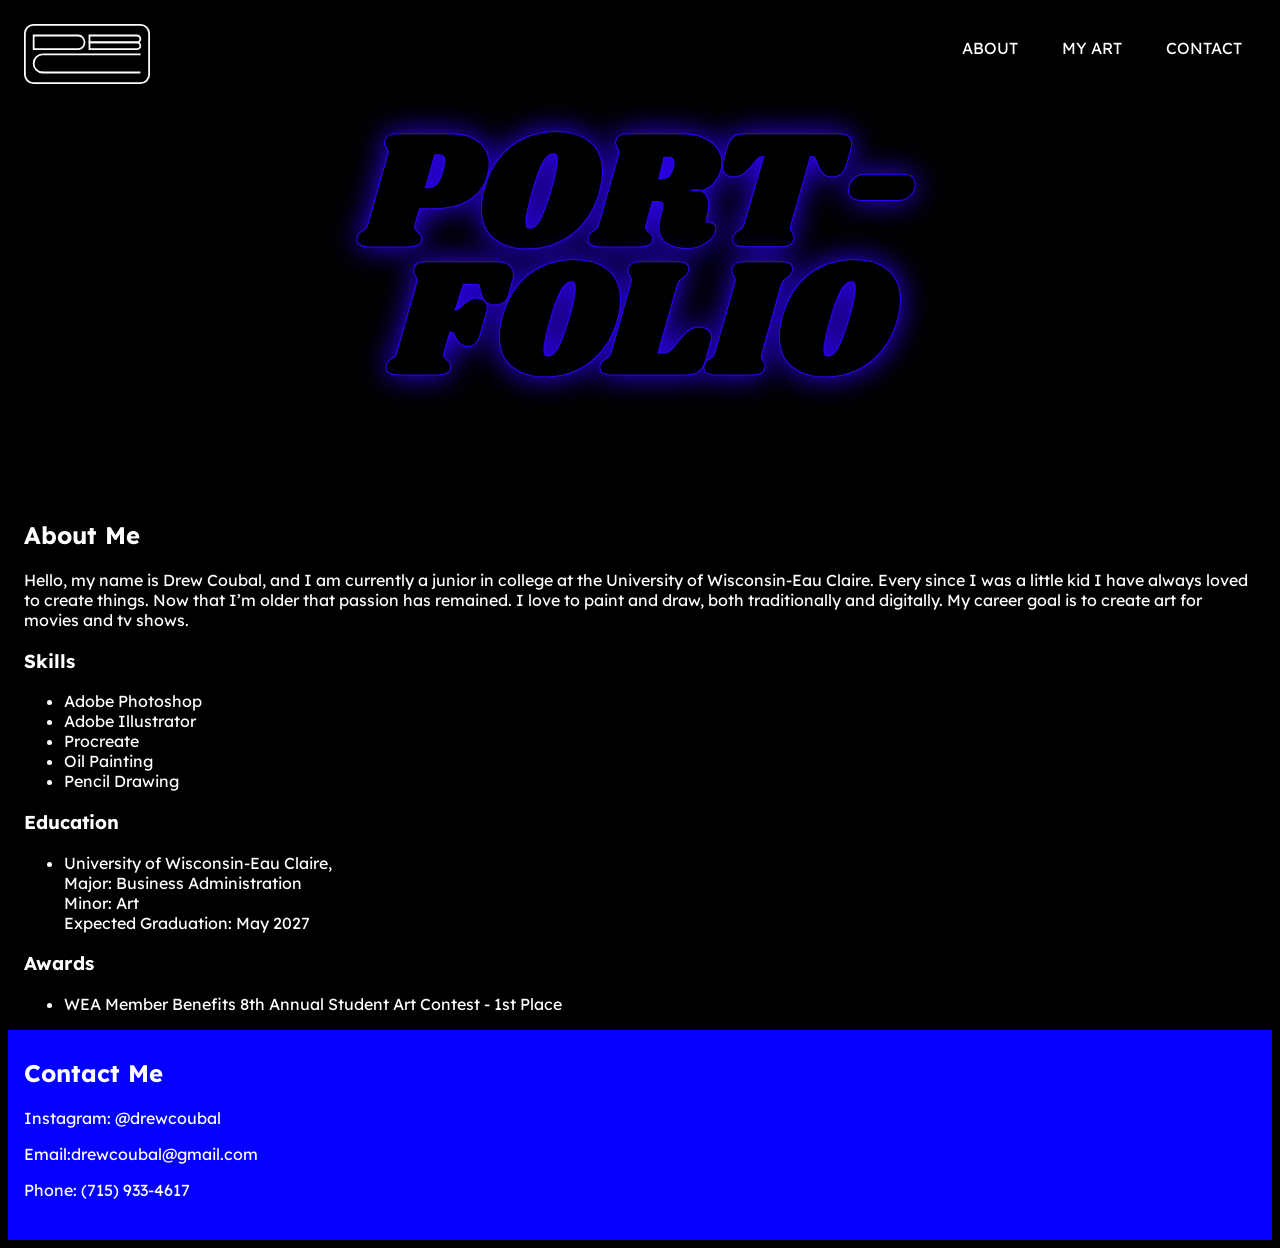
==== index.html @ 51d399b9 "Portfolio WIP" ====
<!DOCTYPE html>
<html lang="en">
<head>
    <meta charset="UTF-8">
    <meta name="viewport" content="width=device-width, initial-scale=1.0">
    <title>Drew Coubal's Portfolio</title>
    <link rel="stylesheet" href="style.css">
    <link rel="preconnect" href="https://fonts.googleapis.com">
<link rel="preconnect" href="https://fonts.gstatic.com" crossorigin>
<link href="https://fonts.googleapis.com/css2?family=Lexend+Deca:wght@100..900&family=Roboto:ital,wght@0,100..900;1,100..900&display=swap" rel="stylesheet">
<link rel="preconnect" href="https://fonts.googleapis.com">
<link rel="preconnect" href="https://fonts.gstatic.com" crossorigin>
<link href="https://fonts.googleapis.com/css2?family=Shrikhand&display=swap" rel="stylesheet">
</head>
<body>
    <header>
        <img src="images/portfolio_logo_white_ill.svg" href="index.html" alt="logo that Drew Coubal created for his portfolio that combines the initails of his name. The D and B are next to each other and the C for his lat name is below them." >
        <nav>
            <a href="index.html#about">ABOUT</a>
            <a href="art.html">MY ART</a>
            <a href="index.html#contact">CONTACT</a>
        </nav>
    </header>
    <main>
        <section class="title">
            <h1>PORT-<br>FOLIO</h1>

        </section>
        <section id="about" class="about">
            <h2>About Me</h2>
                <div>
                    <p>Hello, my name is Drew Coubal, and I am currently a junior in college at the University of Wisconsin-Eau Claire. Every since I was a little kid I have always loved to create things.  Now that I’m older that passion has remained. I love to paint and draw, both traditionally and digitally. My career goal is to create art for movies and tv shows.</p>
                </div>
                <div>
                    <h3>Skills</h3>
                    <ul>
                        <li>Adobe Photoshop</li>
                        <li>Adobe Illustrator</li>
                        <li>Procreate</li>
                        <li>Oil Painting</li>
                        <li>Pencil Drawing</li>
                    </ul>
                </div>
                <div>
                    <h3>Education</h3>
                    <ul>
                        <li>University of Wisconsin-Eau Claire,<br>Major: Business Administration<br>Minor: Art<br>Expected Graduation: May 2027</li>
                    </ul>
                </div>
                <div>
                    <h3>Awards</h3>
                    <ul>
                        <li>WEA Member Benefits 8th Annual Student Art Contest - 1st Place</li>
                    </ul>
                </div>
        </section>
        <section id="contact" class="contact">
            <div>
                <h2>Contact Me</h2>
                <p>Instagram: @drewcoubal</p>
                <p>Email:drewcoubal@gmail.com</p>
                <p>Phone: (715) 933-4617</p>
            </div>
            <div></div>

        </section>
    </main>
    
</body>
</html>
---- style.css ----
header{
    display: block;
}
header>img{
    width: 35%;
    margin: 1.5rem 9.75rem 1rem 9.75rem;
    
}
nav a{
    color: white;
    text-decoration: none;
    font-size: 1rem;
    text-align: center;
    padding: 22px;
}
nav{
    display: flex;
    justify-content: center;
}
nav a:hover{
    color: #0400ff;
    text-decoration: none;
}
body{
    background-color: black;
    color: white;
    font-family: lexend deca, sans-serif;
}
h1{
    color: black;
    font-family: Shrikhand, cursive;
    font-size: 6.75rem;
    -webkit-text-stroke: 1px rgb(51, 0, 255);
    margin: 2rem 10px 8rem;
    text-align: center;
    line-height:8rem ;
    text-shadow: 0px 0px 30px #2f00ff;
    
}
.about{
    margin: 0 1rem 0 1rem;
}
.myart{
    font-size: 5.5rem;
    margin-bottom: 0rem;
}
section>img{
    max-width: 90%;
    margin: 1rem 0.5rem 4.5rem 1.25rem;
}
.contact>div{
    background-color: #0400ff;
    padding: 0.5rem 0 0.5rem 1rem;
}
@media (min-width: 500px) {
    header>img{
        margin: 1rem 0 1rem 1rem;
        width: 10%
    }
    nav{
        display: flex;
        justify-content: flex-end;
        position:absolute;
        top: 1rem;
        right: 1rem;
    }
    h1{
        font-size: 10rem;
    }
    .myart{
        font-size: 10rem;
        padding-bottom: 4rem;
    }
    section>img{
        max-width: 40%;
        padding: 1rem;
       
    }
    .pieces{
        margin-left: 8rem;
        display: flex;
        align-items: flex-start;
        flex-wrap: wrap;
       max-height: 10rem;

    }
}
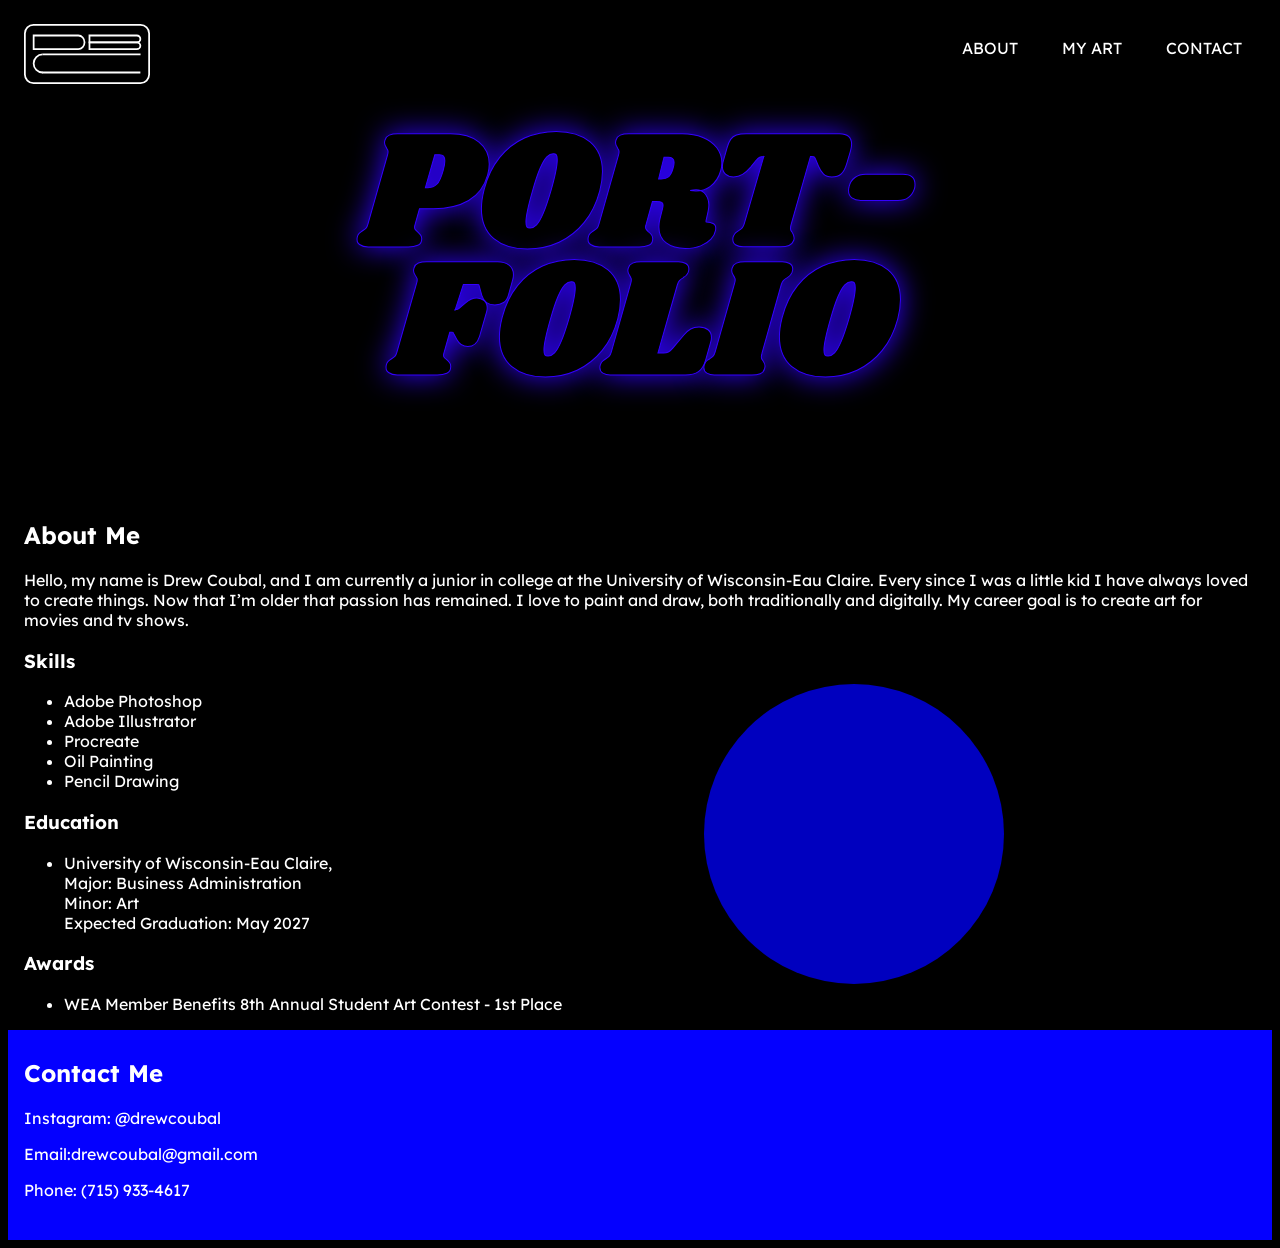
==== commit 1b0f9324: "Update" ====
--- a/index.html
+++ b/index.html
@@ -26,11 +26,13 @@
             <h1>PORT-<br>FOLIO</h1>
 
         </section>
+        
         <section id="about" class="about">
             <h2>About Me</h2>
                 <div>
                     <p>Hello, my name is Drew Coubal, and I am currently a junior in college at the University of Wisconsin-Eau Claire. Every since I was a little kid I have always loved to create things.  Now that I’m older that passion has remained. I love to paint and draw, both traditionally and digitally. My career goal is to create art for movies and tv shows.</p>
-                </div>
+                </div> 
+                <div class="circle"></div>
                 <div>
                     <h3>Skills</h3>
                     <ul>
@@ -41,7 +43,8 @@
                         <li>Pencil Drawing</li>
                     </ul>
                 </div>
-                <div>
+               
+                <div class="education">
                     <h3>Education</h3>
                     <ul>
                         <li>University of Wisconsin-Eau Claire,<br>Major: Business Administration<br>Minor: Art<br>Expected Graduation: May 2027</li>
--- a/style.css
+++ b/style.css
@@ -25,6 +25,7 @@
     background-color: black;
     color: white;
     font-family: lexend deca, sans-serif;
+    
 }
 h1{
     color: black;
@@ -36,6 +37,21 @@
     line-height:8rem ;
     text-shadow: 0px 0px 30px #2f00ff;
     
+}
+.education{
+    position: relative;
+    z-index: 2;
+}
+.circle{
+    background-color: blue;
+    border-radius: 50%;
+    width: 275px;
+    height: 275px;
+    position: absolute;
+    top: 95%;
+    left: 40%;
+    z-index: 1;
+    opacity: 0.75;
 }
 .about{
     margin: 0 1rem 0 1rem;
@@ -84,5 +100,17 @@
        max-height: 10rem;
 
     }
+    .circle{
+    background-color: blue;
+    border-radius: 50%;
+    width: 300px;
+    height: 300px;
+    position: absolute;
+    top: 76%;
+    left: 55%;
+    z-index: 1;
+    opacity: 0.75;
+}
+     
 }
 
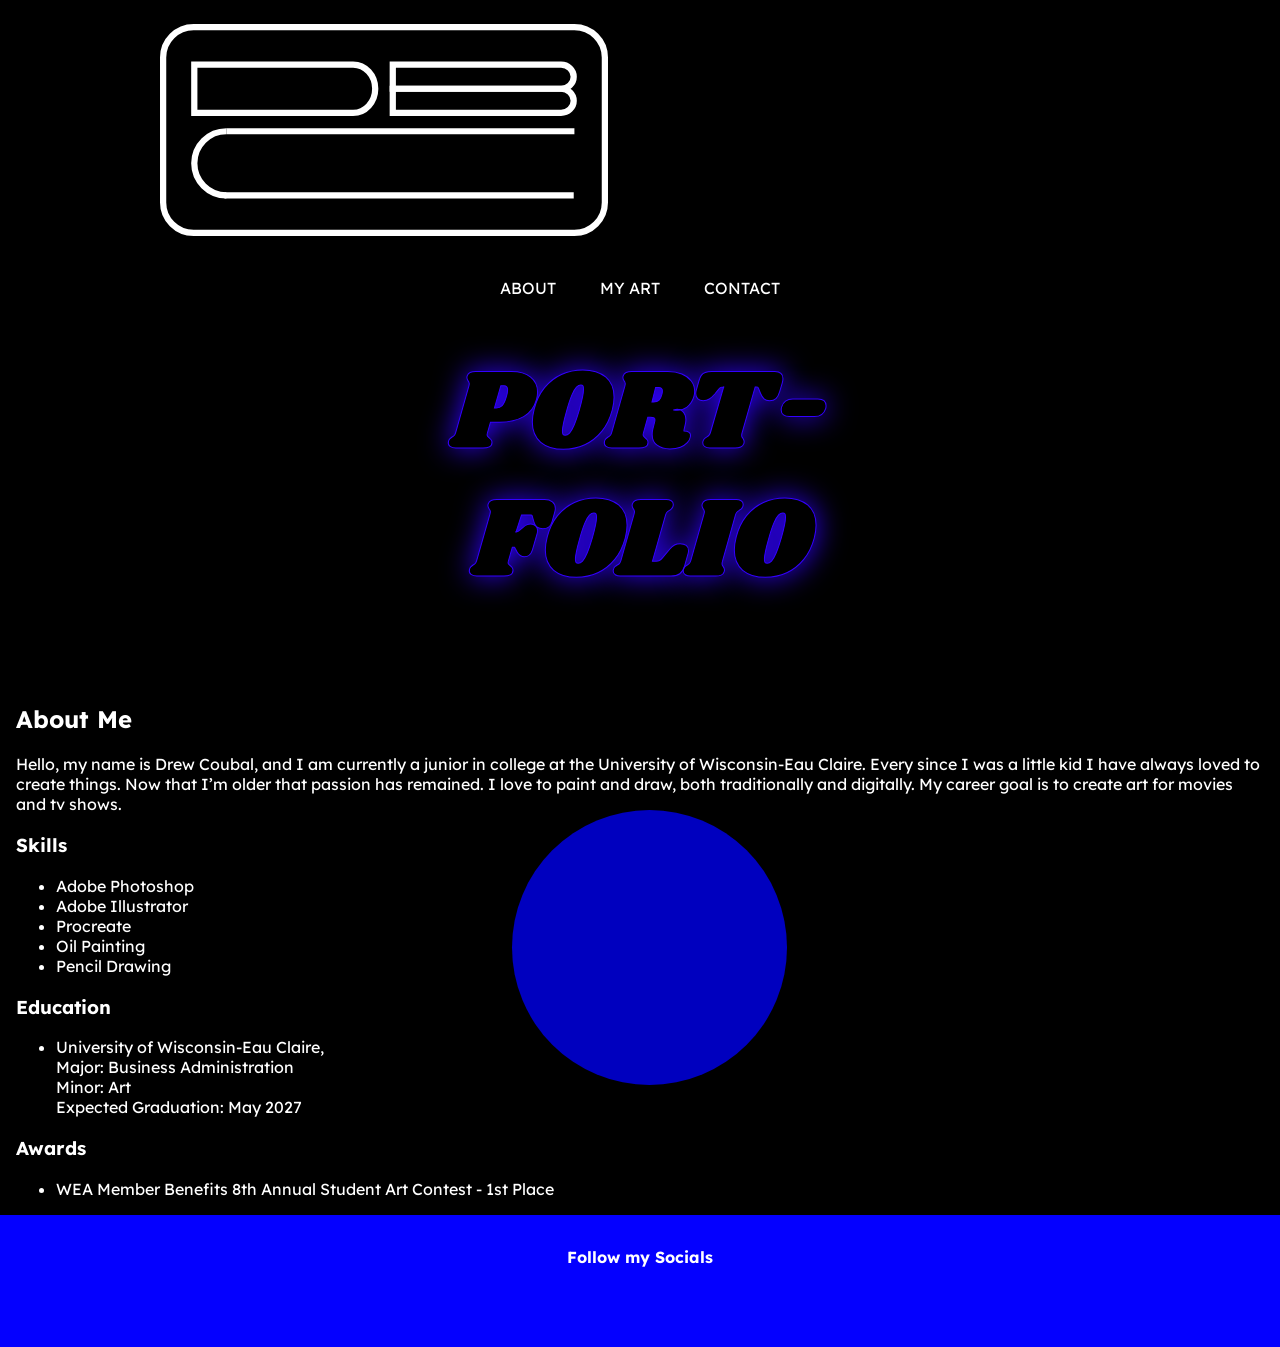
==== commit fdae975c: "Portfolio Update" ====
--- a/index.html
+++ b/index.html
@@ -18,13 +18,12 @@
         <nav>
             <a href="index.html#about">ABOUT</a>
             <a href="art.html">MY ART</a>
-            <a href="index.html#contact">CONTACT</a>
+            <a href="contact.html">CONTACT</a>
         </nav>
     </header>
     <main>
         <section class="title">
             <h1>PORT-<br>FOLIO</h1>
-
         </section>
         
         <section id="about" class="about">
@@ -57,17 +56,10 @@
                     </ul>
                 </div>
         </section>
-        <section id="contact" class="contact">
-            <div>
-                <h2>Contact Me</h2>
-                <p>Instagram: @drewcoubal</p>
-                <p>Email:drewcoubal@gmail.com</p>
-                <p>Phone: (715) 933-4617</p>
-            </div>
-            <div></div>
-
-        </section>
     </main>
+    <footer>
+        <h3>Follow my Socials</h3>
+    </footer>
     
 </body>
 </html>
--- a/style.css
+++ b/style.css
@@ -3,8 +3,7 @@
 }
 header>img{
     width: 35%;
-    margin: 1.5rem 9.75rem 1rem 9.75rem;
-    
+    margin: 1.5rem 9.75rem 1rem 10rem;
 }
 nav a{
     color: white;
@@ -25,14 +24,14 @@
     background-color: black;
     color: white;
     font-family: lexend deca, sans-serif;
-    
+    margin: 0 0 0 0;
 }
 h1{
     color: black;
     font-family: Shrikhand, cursive;
     font-size: 6.75rem;
     -webkit-text-stroke: 1px rgb(51, 0, 255);
-    margin: 2rem 10px 8rem;
+    margin: 2rem 10px 6rem;
     text-align: center;
     line-height:8rem ;
     text-shadow: 0px 0px 30px #2f00ff;
@@ -48,7 +47,7 @@
     width: 275px;
     height: 275px;
     position: absolute;
-    top: 95%;
+    top: 90%;
     left: 40%;
     z-index: 1;
     opacity: 0.75;
@@ -60,57 +59,48 @@
     font-size: 5.5rem;
     margin-bottom: 0rem;
 }
-section>img{
-    max-width: 90%;
-    margin: 1rem 0.5rem 4.5rem 1.25rem;
+.pieces>img{
+    max-width: 25rem;
+    margin: 1rem 0.5rem 4.5rem 3.25rem;
 }
-.contact>div{
+.contact{
+    font-size: 5rem;
+    margin-bottom: 1rem;
+}
+form{
+    display: flex;
+    flex-direction: column;
+    align-items: center;
+    margin:0 0 5rem 0;
+}
+footer{
     background-color: #0400ff;
-    padding: 0.5rem 0 0.5rem 1rem;
+    font-family: lexend deca, sans-serif;
+    color: white;
+    margin: 0 0 0 0;
+    padding: 1rem 0 4rem 0;
 }
-@media (min-width: 500px) {
-    header>img{
-        margin: 1rem 0 1rem 1rem;
-        width: 10%
-    }
-    nav{
-        display: flex;
-        justify-content: flex-end;
-        position:absolute;
-        top: 1rem;
-        right: 1rem;
-    }
-    h1{
-        font-size: 10rem;
-    }
-    .myart{
-        font-size: 10rem;
-        padding-bottom: 4rem;
-    }
-    section>img{
-        max-width: 40%;
-        padding: 1rem;
-       
-    }
-    .pieces{
-        margin-left: 8rem;
-        display: flex;
-        align-items: flex-start;
-        flex-wrap: wrap;
-       max-height: 10rem;
-
-    }
-    .circle{
-    background-color: blue;
-    border-radius: 50%;
-    width: 300px;
-    height: 300px;
-    position: absolute;
-    top: 76%;
-    left: 55%;
-    z-index: 1;
-    opacity: 0.75;
+footer h3{
+    font-size: 1rem;
+    text-align: center; 
 }
-     
+label{
+    margin: 0 0 0 0;
+}
+input{
+    border-color: #0400ff;
+    border-width: 2px;
+    font-family: lexend deca, sans-serif;
+    cursor: pointer;
+    border-radius: 15px;
+    margin:0 0 0 0;
+}
+textarea{
+    border-color: #0400ff;
+    border-width: 2px;
+    font-family: lexend deca, sans-serif;
+    cursor: pointer;
+    border-radius: 15px;
+    margin:0 0 0 0;
 }
 
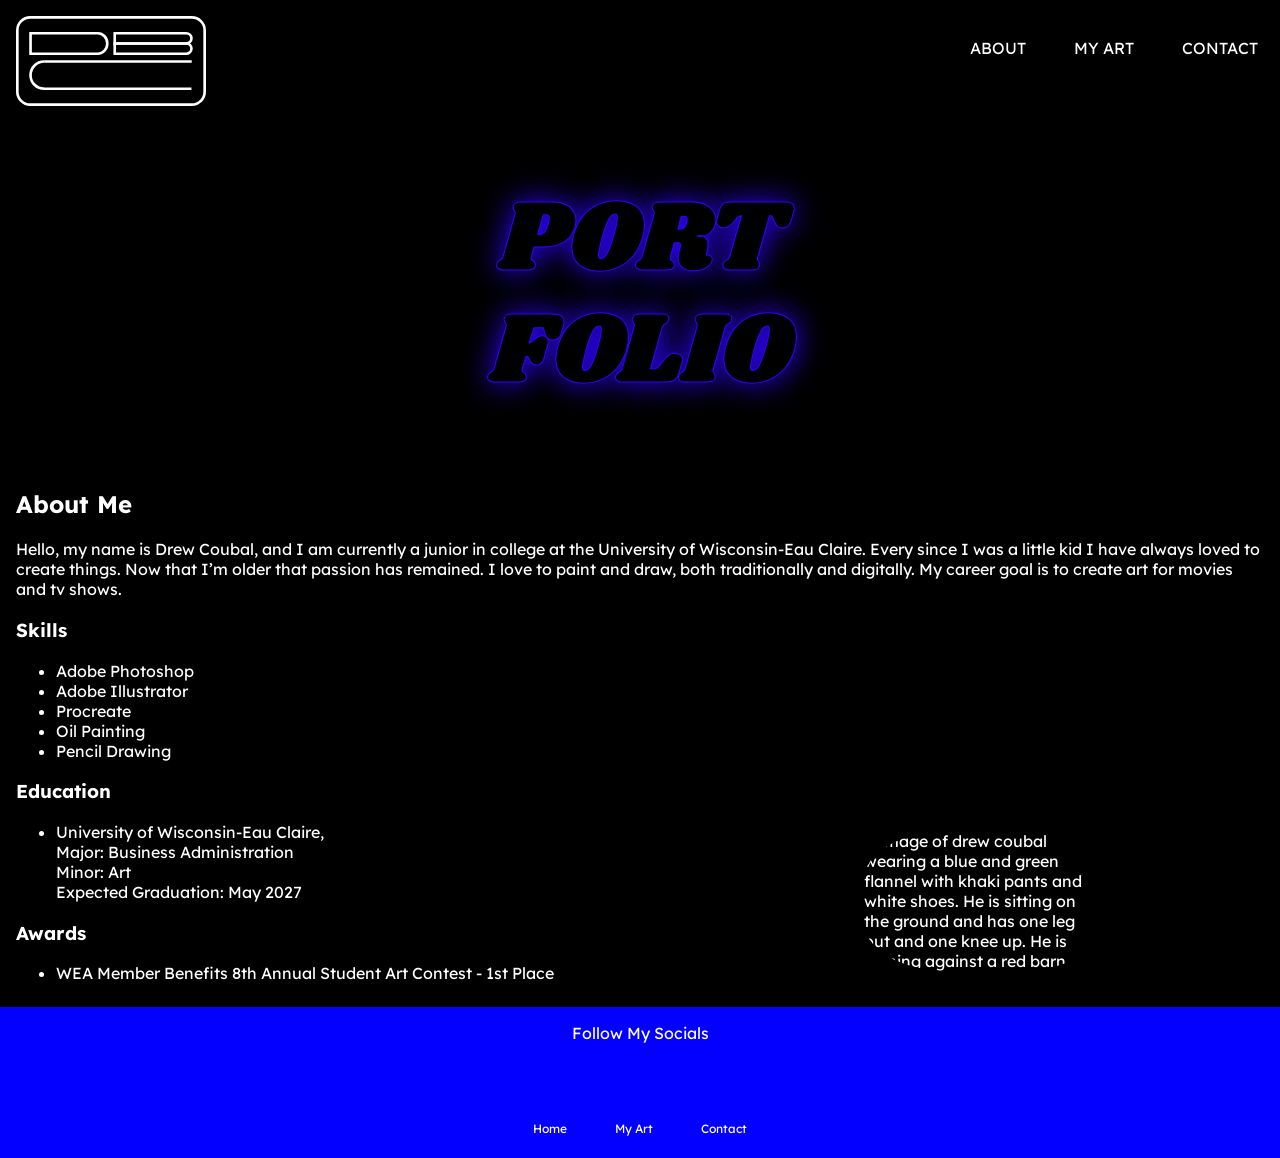
==== commit 709a00e4: "Portfolio Finished" ====
--- a/index.html
+++ b/index.html
@@ -11,19 +11,20 @@
 <link rel="preconnect" href="https://fonts.googleapis.com">
 <link rel="preconnect" href="https://fonts.gstatic.com" crossorigin>
 <link href="https://fonts.googleapis.com/css2?family=Shrikhand&display=swap" rel="stylesheet">
+<script src="https://kit.fontawesome.com/cfc3f6d737.js" crossorigin="anonymous"></script>
 </head>
 <body>
     <header>
         <img src="images/portfolio_logo_white_ill.svg" href="index.html" alt="logo that Drew Coubal created for his portfolio that combines the initails of his name. The D and B are next to each other and the C for his lat name is below them." >
         <nav>
-            <a href="index.html#about">ABOUT</a>
+            <a href="index.html">ABOUT</a>
             <a href="art.html">MY ART</a>
             <a href="contact.html">CONTACT</a>
         </nav>
     </header>
     <main>
         <section class="title">
-            <h1>PORT-<br>FOLIO</h1>
+            <h1>PORT<br>FOLIO</h1>
         </section>
         
         <section id="about" class="about">
@@ -31,8 +32,10 @@
                 <div>
                     <p>Hello, my name is Drew Coubal, and I am currently a junior in college at the University of Wisconsin-Eau Claire. Every since I was a little kid I have always loved to create things.  Now that I’m older that passion has remained. I love to paint and draw, both traditionally and digitally. My career goal is to create art for movies and tv shows.</p>
                 </div> 
-                <div class="circle"></div>
-                <div>
+                <div class="circle">
+                    <img src="images/Untitled-1 copy.jpg" alt="image of drew coubal wearing a blue and green flannel with khaki pants and white shoes. He is sitting on the ground and has one leg out and one knee up. He is leaning against a red barn.">
+                </div>
+                <div class="skills">
                     <h3>Skills</h3>
                     <ul>
                         <li>Adobe Photoshop</li>
@@ -58,8 +61,24 @@
         </section>
     </main>
     <footer>
-        <h3>Follow my Socials</h3>
+        <div>
+            <p>Follow My Socials</p>
+        </div>
+        <div class="socials">
+            <a href="https://www.instagram.com/drewcoubal/">
+                <i class="fab fa-instagram"></i>
+            </a>
+            <a href="https://www.tiktok.com/@artdrewbydrew">
+                <i class="fab fa-tiktok"></i>
+            </a>
+        </div>
+        <div>
+            <nav>
+                <a href="index.html">Home</a>
+                <a href="art.html">My Art</a>
+                <a href="contact.html">Contact</a>
+            </nav>
+        </div>
     </footer>
-    
 </body>
 </html>
--- a/style.css
+++ b/style.css
@@ -1,24 +1,31 @@
 header{
-    display: block;
+    display: flex;
+    flex-wrap: wrap;
+    flex-direction: column;
+    align-items: center;
+    margin-top: 1rem;
 }
 header>img{
     width: 35%;
-    margin: 1.5rem 9.75rem 1rem 10rem;
+   
 }
 nav a{
     color: white;
     text-decoration: none;
     font-size: 1rem;
-    text-align: center;
+    display: inline-block;
     padding: 22px;
+    
 }
 nav{
-    display: flex;
-    justify-content: center;
+   flex-basis: 100%;
+   text-align: center;
+  
 }
 nav a:hover{
     color: #0400ff;
     text-decoration: none;
+    
 }
 body{
     background-color: black;
@@ -26,45 +33,56 @@
     font-family: lexend deca, sans-serif;
     margin: 0 0 0 0;
 }
-h1{
-    color: black;
+h1{    color: black;
     font-family: Shrikhand, cursive;
-    font-size: 6.75rem;
     -webkit-text-stroke: 1px rgb(51, 0, 255);
-    margin: 2rem 10px 6rem;
     text-align: center;
-    line-height:8rem ;
+    line-height:5rem ;
     text-shadow: 0px 0px 30px #2f00ff;
-    
+    display: flex;
+    flex-wrap: wrap;
+    flex-direction: column;
+    align-items: center;
+}
+.title{ 
+    font-size: 3.5rem;
+}
+.circle>img{
+    position: absolute;
+    border-radius: 35%;
+    width: 8rem;
+    z-index: 1;
+    right: 8px;
+}
+.skills{
+    position: relative;
+    z-index: 2;
 }
 .education{
     position: relative;
     z-index: 2;
 }
-.circle{
-    background-color: blue;
-    border-radius: 50%;
-    width: 275px;
-    height: 275px;
-    position: absolute;
-    top: 90%;
-    left: 40%;
-    z-index: 1;
-    opacity: 0.75;
-}
+
 .about{
     margin: 0 1rem 0 1rem;
+    position:relative;
+    z-index: 2;
 }
 .myart{
     font-size: 5.5rem;
     margin-bottom: 0rem;
 }
+.pieces{
+    display: flex;
+    flex-direction: column;
+    align-items: center;
+}
 .pieces>img{
     max-width: 25rem;
-    margin: 1rem 0.5rem 4.5rem 3.25rem;
+    margin: 1rem 0.5rem 2rem 1rem;
 }
 .contact{
-    font-size: 5rem;
+    font-size: 4rem;
     margin-bottom: 1rem;
 }
 form{
@@ -75,14 +93,32 @@
 }
 footer{
     background-color: #0400ff;
-    font-family: lexend deca, sans-serif;
+    display: flex;
+    flex-direction: column;
+    align-items: center;
+    margin-top: 1.5rem;
+    
+}
+footer p{
+    font-size: 1rem;
+}
+footer .socials {
+    display: flex;
+    justify-content: center;
+    gap: 20px;
+    padding: 15px 0;
+}
+footer .socials a{
     color: white;
-    margin: 0 0 0 0;
-    padding: 1rem 0 4rem 0;
-}
-footer h3{
-    font-size: 1rem;
-    text-align: center; 
+    padding: 5px;
+    border-radius: 50%;
+    font-size: 2rem;
+}
+footer nav a{
+    font-size: 12px;
+}
+footer nav a:hover{
+    color: black;
 }
 label{
     margin: 0 0 0 0;
@@ -103,4 +139,99 @@
     border-radius: 15px;
     margin:0 0 0 0;
 }
-
+@media(min-width: 540px){
+    header{
+        display: flex;
+        flex-wrap: nowrap;
+        align-items: flex-start;
+        margin: 1rem 0 0 1rem;
+        flex-direction: row;
+    }
+    header>img{
+        max-width: 15%;
+    }
+    nav{
+        text-align: right;
+    }
+    .circle>img{
+        width: 12rem;
+    }
+    .pieces{
+    display: flex;
+    flex-flow: column wrap;
+    max-height: 105rem;
+    align-content: center;
+    }
+    .pieces>img{
+        width: 40%;
+        margin: 0.5rem
+    }
+    .title{
+        font-size: 4rem;
+    }
+    h1{
+        line-height: 7rem;
+    }
+    .myart{
+        font-size: 7rem;
+    }
+    .contact{
+        font-size: 6rem;
+    }
+}
+@media(max-width: 440px){
+    .pieces>img{
+        width: 80%;
+        margin: 0.5rem
+    }
+    nav a{
+        font-size: 10px;
+    }
+    footer nav a{
+        font-size: 10px;
+    }
+    .title{
+        font-size: 2.75rem;
+        line-height: 1rem;
+    }
+    .myart{
+        font-size: 3rem;
+        margin-top: 1px;
+    }
+    .contact{
+        font-size: 3rem;
+        margin-top: 1px;
+    }
+}
+@media(max-width: 300px){
+    nav a{
+        font-size: 8px;
+        padding: 15px;
+    }
+    h1{
+        line-height: 3rem;
+    }
+    .title{
+        font-size: 2rem;
+    }
+    .circle>img{
+        width: 5rem;
+    }
+    footer .social{
+        padding: 8px;
+    }
+    footer .socials a{
+        font-size: 1rem;
+    }
+    .about{
+        font-size: 0.5rem;
+    }
+}
+@media(min-width: 1000px){
+    .circle>img{
+        position: absolute;
+        right: 10rem;
+        bottom: 0.75rem;
+        width: 15rem;
+    }
+}
